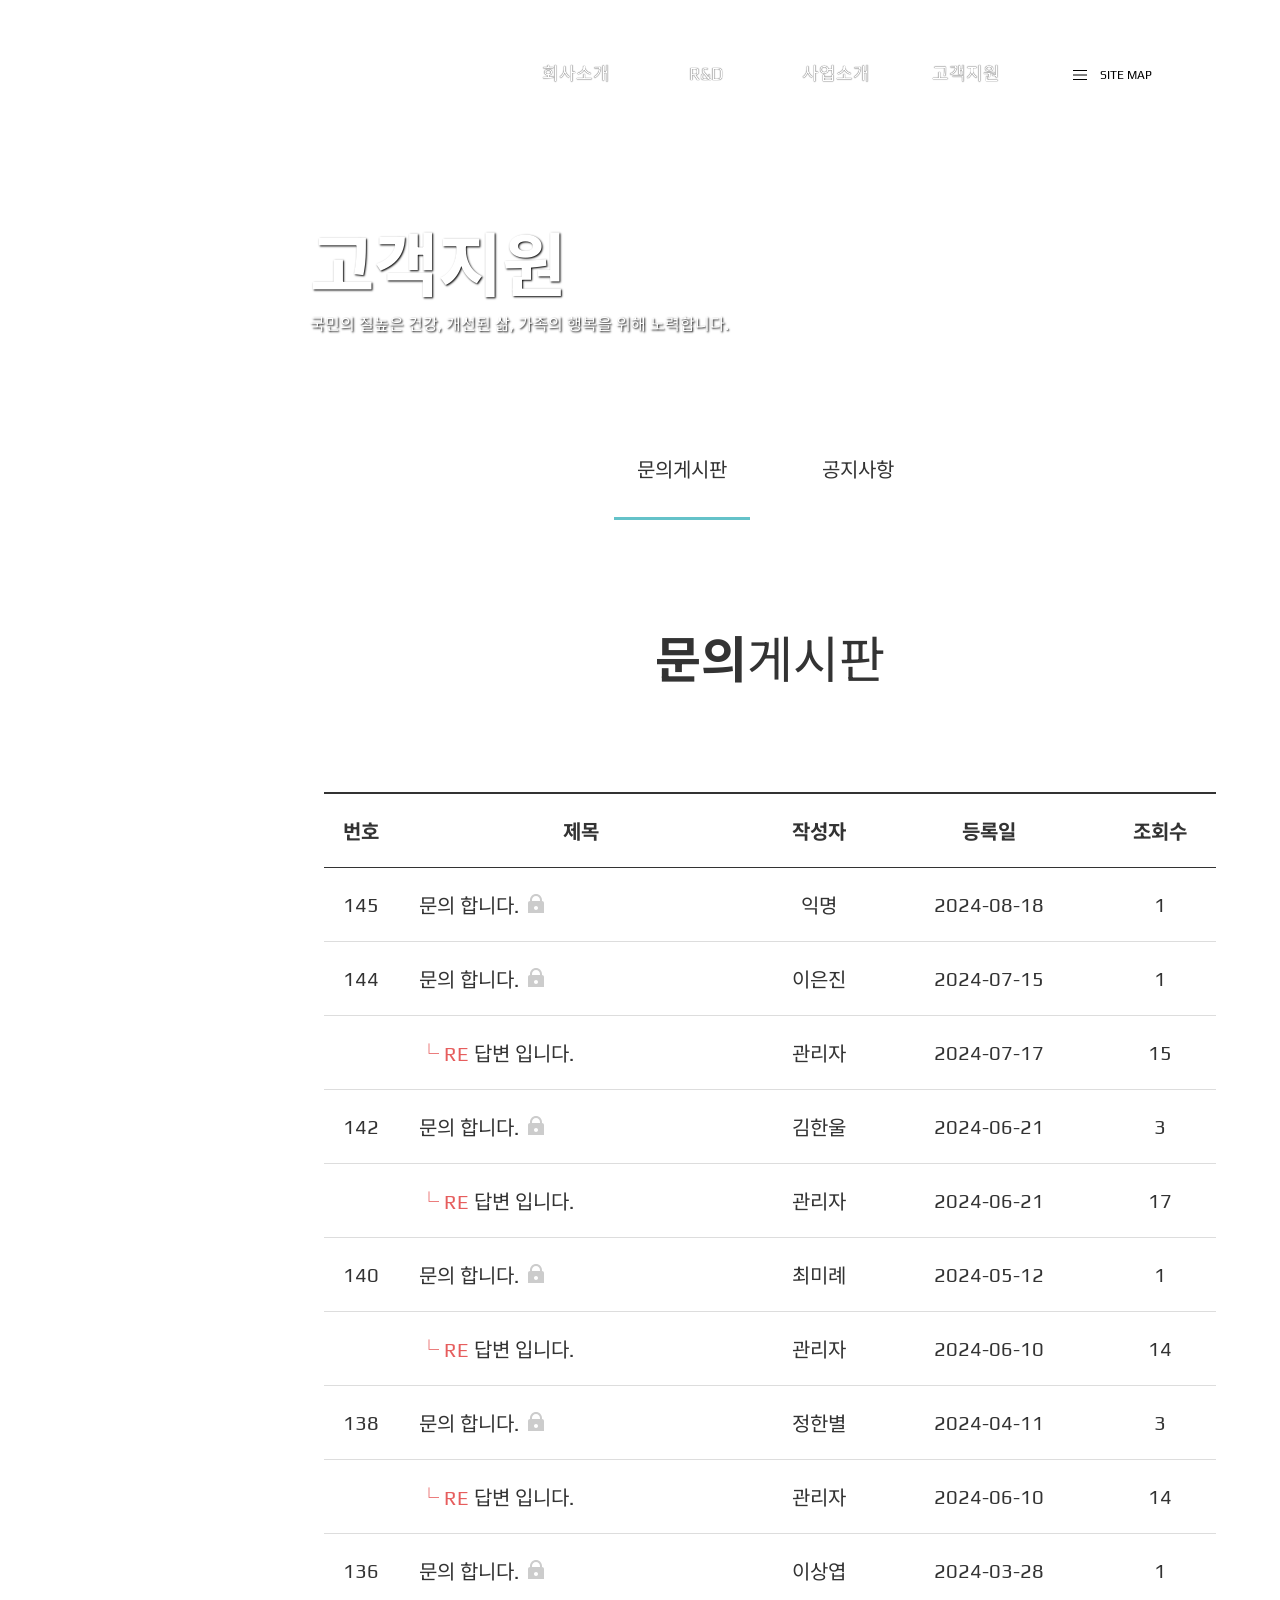
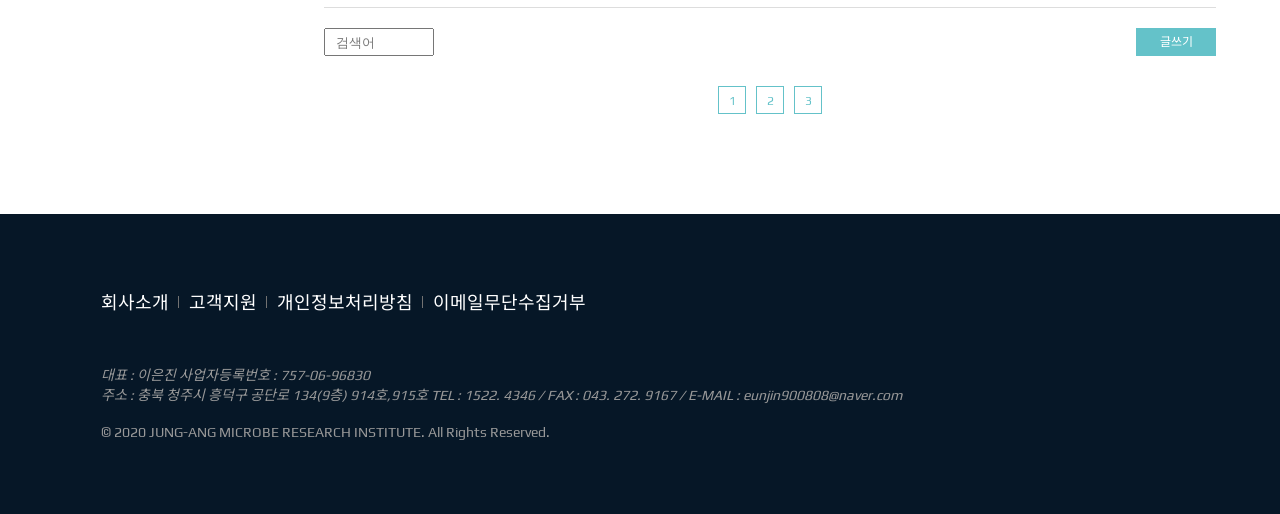
==== sub6.html @ 676cb013 "Add files via upload" ====
<!DOCTYPE html>
<html lang="en">
<head>
    <meta charset="UTF-8">
    <meta name="viewport" content="width=device-width, initial-scale=1.0">
    <title>Document</title>
    <link rel="stylesheet" href="css/reset.css">
    <link rel="stylesheet" href="css/sub6.css">
    <link rel="stylesheet" href="css/sub6_media.css">
    <link rel="stylesheet" href="css/aos.css">
    <script src="js/jquery-3.7.1.js"></script>
    <script src="js/sub.js"></script>
    <script src="js/aos.js"></script>
</head>
<body>
    <header id="header">
        <div class="left">
            <div class="left_back">
                <div class="logo"><a href="index.html"></a></div>
                <div class="title_icon"></div>
                <div class="left_back_icon1"></div>
                <div class="left_back_icon2"></div>
                <div class="left_back_icon3"></div>
                <div class="left_back_icon4"></div>
            </div>
        </div>

        <div class="right">
            <div class="slide_img">
                <div class="slide_img_title" data-aos="fade-right">
                    <h1>고객지원</h1>
                    <p>국민의 질높은 건강, 개선된 삶, 가족의 행복을 위해 노력합니다.</p>
                </div>
                <ul class="slide_move">
                    <li class="slide_move_img1"></li>
                    <li class="slide_move_img2"></li>
                    <li class="slide_move_img3"></li>
                </ul>
            </div>

        </div><!-- right -->

        <div class="h_inner">
            <nav class="nav">
                <div class="logo"><a href="index.html"></a></div>
                <ul class="main_menu">
                    <li><a href="#">회사소개</a>
                        <div class="line-container">
                            <div class="line"></div>
                        </div>
                        <ul class="sub">
                            <li><a href="sub1.html">인사말</a></li>
                            <li><a href="sub2.html">회사소개</a></li>
                            <li><a href="sub2.html">회사연혁</a></li>
                            <li><a href="sub1.html">cl소개</a></li>
                            <li><a href="sub1.html">찾아오시는길</a></li>
                        </ul><!-- sub -->
                    </li>
                    <li><a href="#">R&D</a>
                        <div class="line-container">
                            <div class="line"></div>
                        </div>
                        <ul class="sub">
                            <li><a href="sub4.html">연구소소개</a></li>
                            <li><a href="sub3.html">연구분야</a></li>
                            <li><a href="sub4.html">특허 및 상표등록</a></li>
                        </ul><!-- sub -->
                    </li>
                    <li><a href="#">사업소개</a>
                        <div class="line-container">
                            <div class="line"></div>
                        </div>
                        <ul class="sub">
                            <li><a href="sub5.html">의약품사업</a></li>
                            <li><a href="sub5.html">컨슈머사업</a></li>
                        </ul><!-- sub -->
                    </li>
                    <li><a href="#">고객지원</a>
                        <div class="line-container">
                            <div class="line"></div>
                        </div>
                        <ul class="sub">
                            <li><a href="sub6.html">문의게시판</a></li>
                            <li><a href="sub6.html">공지사항</a></li>
                        </ul><!-- sub -->
                    </li>
                    <li class="site_map">
                        <div>
                            <span></span>
                            <span></span>
                            <span></span>
                        </div>
                        <p>SITE MAP</p>
                    </li><!-- site_map -->
                    
                    <li class="lang">
                        <div><a href="#"></a></div>
                        <ul class="lang_sub">
                            <li><a href="#">KR</a></li>
                            <li><a href="#">EN</a></li>
                            <li><a href="#">CH</a></li>
                        </ul>
                    </li>
                </ul><!-- main_menu -->
            </nav><!-- nav -->
            
            
            
        </div><!-- h_inner -->

        <!-- mobile -->
        
            <a href="#" class="m_cursor">
                <div class="m-btn">
                        <span class="m_line"></span>
                        <span class="m_line"></span>
                        <span class="m_line"></span>
                </div><!-- m-btn -->
            </a>


            <div class="m_right">
                <div class="m_right_menu">
                    <a href="#" class="m_cursor">
                        <div class="m-btn">
                                <span class="m_line"></span>
                                <span class="m_line"></span>
                                <span class="m_line"></span>
                        </div><!-- m-btn -->
                    </a>
                    <h2 class="m_logo"><a href="index.html"></a></h2>
                    
                    <ul class="m_util">
                        <li><a href="#"><svg xmlns="http://www.w3.org/2000/svg" viewBox="0 0 448 512"><!--!Font Awesome Free 6.6.0 by @fontawesome - https://fontawesome.com License - https://fontawesome.com/license/free Copyright 2024 Fonticons, Inc.--><path fill="#666666" d="M224 256A128 128 0 1 0 224 0a128 128 0 1 0 0 256zm-45.7 48C79.8 304 0 383.8 0 482.3C0 498.7 13.3 512 29.7 512l388.6 0c16.4 0 29.7-13.3 29.7-29.7C448 383.8 368.2 304 269.7 304l-91.4 0z"/></svg><span>로그인</span></a></li>
                        <li><a href="#"><svg xmlns="http://www.w3.org/2000/svg" viewBox="0 0 576 512"><!--!Font Awesome Free 6.6.0 by @fontawesome - https://fontawesome.com License - https://fontawesome.com/license/free Copyright 2024 Fonticons, Inc.--><path fill="#666666" d="M575.8 255.5c0 18-15 32.1-32 32.1l-32 0 .7 160.2c0 2.7-.2 5.4-.5 8.1l0 16.2c0 22.1-17.9 40-40 40l-16 0c-1.1 0-2.2 0-3.3-.1c-1.4 .1-2.8 .1-4.2 .1L416 512l-24 0c-22.1 0-40-17.9-40-40l0-24 0-64c0-17.7-14.3-32-32-32l-64 0c-17.7 0-32 14.3-32 32l0 64 0 24c0 22.1-17.9 40-40 40l-24 0-31.9 0c-1.5 0-3-.1-4.5-.2c-1.2 .1-2.4 .2-3.6 .2l-16 0c-22.1 0-40-17.9-40-40l0-112c0-.9 0-1.9 .1-2.8l0-69.7-32 0c-18 0-32-14-32-32.1c0-9 3-17 10-24L266.4 8c7-7 15-8 22-8s15 2 21 7L564.8 231.5c8 7 12 15 11 24z"/></svg><span>회원가입</span></a></li>
                    </ul><!-- m_util -->

                    <ul class="m_sub_util">
                        <li><a href="#">아이디 찾기</a></li>
                        <li><a href="#">비밀번호 찾기</a></li>
                        <li><a href="#">회원가입</a></li>
                    </ul>

                    <ul class="m_util_icon">
                        <li><a href="#"><img src="img/naver.png" alt="naver"></a></li>
                        <li><a href="#"><img src="img/kakao.png" alt="kakao"></a></li>
                    </ul>

                    <ul class="m_util_ipin">
                        <li><img src="img/ipin.gif" alt="ipin"></li>
                    </ul>

                    <ul class="m_search">
                        <input class="search_box">
                        <a href="#"><img src="img/search.png" alt="search"></a>
                    </ul>

                    <ul class="m_menu">
                        <li>
                            <a href="#">회사소개
                                <div class="m-sub_btn">
                                    <span class="m_sub_line"></span>
                                    <span class="m_sub_line"></span>
                                </div><!-- m-sub_btn -->
                            </a>
                            <ul class="m_sub">
                                <li><a href="sub1.html">인사말</a></li>
                                <li><a href="sub2.html">회사소개</a></li>
                                <li><a href="sub1.html">회사연혁</a></li>
                                <li><a href="sub2.html">cl소개</a></li>
                                <li><a href="sub1.html">찾아오시는길</a></li>
                            </ul><!-- m_sub -->
                        </li>

                        <li>
                            <a href="#">R&D
                                <div class="m-sub_btn">
                                    <span class="m_sub_line"></span>
                                    <span class="m_sub_line"></span>
                                </div><!-- m-sub_btn -->
                            </a>
                            <ul class="m_sub">
                                <li><a href="sub4.html">연구소소개</a></li>
                                <li><a href="sub3.html">연구분야</a></li>
                                <li><a href="sub4.html">특허 및 상표등록</a></li>
                            </ul><!-- m_sub -->
                        </li>

                        <li>
                            <a href="#">사업소개
                                <div class="m-sub_btn">
                                    <span class="m_sub_line"></span>
                                    <span class="m_sub_line"></span>
                                </div><!-- m-sub_btn -->
                            </a>
                            <ul class="m_sub">
                                <li><a href="sub5.html">의약품사업</a></li>
                                <li><a href="sub5.html">컨슈머사업</a></li>
                            </ul><!-- m_sub -->
                        </li>

                        <li>
                            <a href="#">고객지원
                                <div class="m-sub_btn">
                                    <span class="m_sub_line"></span>
                                    <span class="m_sub_line"></span>
                                </div><!-- m-sub_btn -->
                            </a>
                            <ul class="m_sub">
                                <li><a href="sub6.html">문의게시판</a></li>
                                <li><a href="sub6.html">공지사항</a></li>
                            </ul><!-- m_sub -->
                        </li>

                    </ul><!-- m_menu -->
                </div><!-- m_right_menu -->

                
                <div class="bg-gray"></div>
            </div><!-- m_right -->
    </header>

    <section class="contents">
        <div class="cont_menu">
            <div></div>
            <div></div>
            <div class="on">
                <a href="sub6.html">문의게시판</a>
                <ul class="cont_menu_line">
                    <li class="cont_line"></li>
                </ul>
            </div>
            <div>
                <a href="sub6.html">공지사항</a>
                <ul class="cont_menu_line">
                    <li class="cont_line"></li>
                </ul>
            </div>
            <div></div>
            <div></div>
        </div><!-- cont_menu -->

        <div class="cont1">
            <h1><b>문의</b>게시판</h1>
            <div class="cont1_row_1">
            <table class="board_table">
                <thead>
                    <tr>
                        <th>번호</th>
                        <th>제목</th>
                        <th>작성자</th>
                        <th>등록일</th>
                        <th>조회수</th>
                    </tr>
                </thead>

                <tbody>
                    <tr>
                        <td>145</td>
                        <td>
                            <a href="#">문의 합니다.</a>
                            <svg xmlns="http://www.w3.org/2000/svg"><path d="M 12 1 C 8.6761905 1 6 3.6761905 6 7 L 6 8 C 4.9 8 4 8.9 4 10 L 4 20 C 4 21.1 4.9 22 6 22 L 18 22 C 19.1 22 20 21.1 20 20 L 20 10 C 20 8.9 19.1 8 18 8 L 18 7 C 18 3.6761905 15.32381 1 12 1 z M 12 3 C 14.27619 3 16 4.7238095 16 7 L 16 8 L 8 8 L 8 7 C 8 4.7238095 9.7238095 3 12 3 z M 12 13 C 13.1 13 14 13.9 14 15 C 14 16.1 13.1 17 12 17 C 10.9 17 10 16.1 10 15 C 10 13.9 10.9 13 12 13 z"></path></svg>
                        </td>
                        <td>익명</td>
                        <td>2024-08-18</td>
                        <td>1</td>
                    </tr>
                    <tr>
                        <td>144</td>
                        <td>
                            <a href="#">문의 합니다.</a>
                            <svg xmlns="http://www.w3.org/2000/svg"><path d="M 12 1 C 8.6761905 1 6 3.6761905 6 7 L 6 8 C 4.9 8 4 8.9 4 10 L 4 20 C 4 21.1 4.9 22 6 22 L 18 22 C 19.1 22 20 21.1 20 20 L 20 10 C 20 8.9 19.1 8 18 8 L 18 7 C 18 3.6761905 15.32381 1 12 1 z M 12 3 C 14.27619 3 16 4.7238095 16 7 L 16 8 L 8 8 L 8 7 C 8 4.7238095 9.7238095 3 12 3 z M 12 13 C 13.1 13 14 13.9 14 15 C 14 16.1 13.1 17 12 17 C 10.9 17 10 16.1 10 15 C 10 13.9 10.9 13 12 13 z"></path></svg>
                        </td>
                        <td>이은진</td>
                        <td>2024-07-15</td>
                        <td>1</td>
                    </tr>
                    <tr>
                        <td></td>
                        <td><span>└ RE </span><a href="#">답변 입니다.</a></td>
                        <td>관리자</td>
                        <td>2024-07-17</td>
                        <td>15</td>
                    </tr>
                    <tr>
                        <td>142</td>
                        <td>
                            <a href="#">문의 합니다.</a>
                            <svg xmlns="http://www.w3.org/2000/svg"><path d="M 12 1 C 8.6761905 1 6 3.6761905 6 7 L 6 8 C 4.9 8 4 8.9 4 10 L 4 20 C 4 21.1 4.9 22 6 22 L 18 22 C 19.1 22 20 21.1 20 20 L 20 10 C 20 8.9 19.1 8 18 8 L 18 7 C 18 3.6761905 15.32381 1 12 1 z M 12 3 C 14.27619 3 16 4.7238095 16 7 L 16 8 L 8 8 L 8 7 C 8 4.7238095 9.7238095 3 12 3 z M 12 13 C 13.1 13 14 13.9 14 15 C 14 16.1 13.1 17 12 17 C 10.9 17 10 16.1 10 15 C 10 13.9 10.9 13 12 13 z"></path></svg>
                        </td>
                        <td>김한울</td>
                        <td>2024-06-21</td>
                        <td>3</td>
                    </tr>
                    <tr>
                        <td></td>
                        <td><span>└ RE </span><a href="#">답변 입니다.</a></td>
                        <td>관리자</td>
                        <td>2024-06-21</td>
                        <td>17</td>
                    </tr>
                    <tr>
                        <td>140</td>
                        <td>
                            <a href="#">문의 합니다.</a>
                            <svg xmlns="http://www.w3.org/2000/svg"><path d="M 12 1 C 8.6761905 1 6 3.6761905 6 7 L 6 8 C 4.9 8 4 8.9 4 10 L 4 20 C 4 21.1 4.9 22 6 22 L 18 22 C 19.1 22 20 21.1 20 20 L 20 10 C 20 8.9 19.1 8 18 8 L 18 7 C 18 3.6761905 15.32381 1 12 1 z M 12 3 C 14.27619 3 16 4.7238095 16 7 L 16 8 L 8 8 L 8 7 C 8 4.7238095 9.7238095 3 12 3 z M 12 13 C 13.1 13 14 13.9 14 15 C 14 16.1 13.1 17 12 17 C 10.9 17 10 16.1 10 15 C 10 13.9 10.9 13 12 13 z"></path></svg>
                        </td>
                        <td>최미례</td>
                        <td>2024-05-12</td>
                        <td>1</td>
                    </tr>
                    <tr>
                        <td></td>
                        <td><span>└ RE </span><a href="#">답변 입니다.</a></td>
                        <td>관리자</td>
                        <td>2024-06-10</td>
                        <td>14</td>
                    </tr>
                    <tr>
                        <td>138</td>
                        <td>
                            <a href="#">문의 합니다.</a>
                            <svg xmlns="http://www.w3.org/2000/svg"><path d="M 12 1 C 8.6761905 1 6 3.6761905 6 7 L 6 8 C 4.9 8 4 8.9 4 10 L 4 20 C 4 21.1 4.9 22 6 22 L 18 22 C 19.1 22 20 21.1 20 20 L 20 10 C 20 8.9 19.1 8 18 8 L 18 7 C 18 3.6761905 15.32381 1 12 1 z M 12 3 C 14.27619 3 16 4.7238095 16 7 L 16 8 L 8 8 L 8 7 C 8 4.7238095 9.7238095 3 12 3 z M 12 13 C 13.1 13 14 13.9 14 15 C 14 16.1 13.1 17 12 17 C 10.9 17 10 16.1 10 15 C 10 13.9 10.9 13 12 13 z"></path></svg>
                        </td>
                        <td>정한별</td>
                        <td>2024-04-11</td>
                        <td>3</td>
                    </tr>
                    <tr>
                        <td></td>
                        <td><span>└ RE </span><a href="#">답변 입니다.</a></td>
                        <td>관리자</td>
                        <td>2024-06-10</td>
                        <td>14</td>
                    </tr>
                    <tr>
                        <td>136</td>
                        <td>
                            <a href="#">문의 합니다.</a>
                            <svg xmlns="http://www.w3.org/2000/svg"><path d="M 12 1 C 8.6761905 1 6 3.6761905 6 7 L 6 8 C 4.9 8 4 8.9 4 10 L 4 20 C 4 21.1 4.9 22 6 22 L 18 22 C 19.1 22 20 21.1 20 20 L 20 10 C 20 8.9 19.1 8 18 8 L 18 7 C 18 3.6761905 15.32381 1 12 1 z M 12 3 C 14.27619 3 16 4.7238095 16 7 L 16 8 L 8 8 L 8 7 C 8 4.7238095 9.7238095 3 12 3 z M 12 13 C 13.1 13 14 13.9 14 15 C 14 16.1 13.1 17 12 17 C 10.9 17 10 16.1 10 15 C 10 13.9 10.9 13 12 13 z"></path></svg>
                        </td>
                        <td>이상엽</td>
                        <td>2024-03-28</td>
                        <td>1</td>
                    </tr>
                </tbody>
            </table><!-- board_table -->

            </div><!-- cont1_row_1 -->

            <div class="cont1_row_2">
                <div class="search_box">
                    <form action="#">
                        <input type="search" name="" id="search_window" placeholder="검색어">
                        <div class="search_select_box">
                            <span>검색 대상</span>
                            <ul class="search_select_list">
                                <li>제목</li>
                                <li>내용</li>
                                <li>제목+내용</li>
                                <li>댓글</li>
                                <li>이름</li>
                                <li>닉네임</li>
                                <li>아이디</li>
                                <li>태그</li>
                            </ul><!-- search_select_list -->
                        </div><!-- search_select_box -->
                    </form>
                </div><!-- search_box -->

                <div class="write_box">
                    <a href="#none">글쓰기</a>
                </div><!-- write_box -->
            </div><!-- cont1_row_2 -->

            <div class="cont1_row_3">
                <span class="list_prev_btn">이전버튼</span>
                <a href="#">1</a>
                <a href="#">2</a>
                <a href="#">3</a>
                <span class="list_next_btn">다음버튼</span>
            </div><!-- cont1_row_3 -->

        </div><!-- cont1 -->
    </section><!-- contents -->

    <footer class="footer">
        <div class="foot_inner">
            <div class="f_left">
                <ul class="f_gnb">
                    <li><a href="sub2.html">회사소개</a></li>
                    <li><a href="sub6.html">고객지원</a></li>
                    <li><a href="#">개인정보처리방침</a></li>
                    <li><a href="#">이메일무단수집거부</a></li>
                </ul><!-- f_gnb -->

                <div class="address">
                    <address>
                        대표 : 이은진 사업자등록번호 : 757-06-96830 <br>
                        주소 : 충북 청주시 흥덕구 공단로 134(9층) 914호,915호 TEL : 1522. 4346 / FAX : 043. 272. 9167 / E-MAIL : eunjin900808@naver.com
                    </address>
                    <p>
                        © 2020 JUNG-ANG MICROBE RESEARCH INSTITUTE. All Rights Reserved.
                    </p>
                </div><!-- address -->
            </div><!-- f_left -->
            <div class="f-right">
                <ul class="sns">
                    <li><a href="#"></a></li>
                    <li><a href="#"></a></li>
                    <li><a href="#"></a></li>
                </ul><!-- sns -->
                <div class="f_logo">
                    <a href="index.html"></a>
                </div><!-- f_logo -->
            </div><!-- f-right -->

        </div><!-- foot_inner -->
    </footer><!-- footer -->
</body>
</html>
---- css/sub6.css ----
@charset "utf-8";

@import url('https://fonts.googleapis.com/css2?family=Noto+Sans+KR:wght@100..900&family=Play:wght@400;700&display=swap');

svg{width: 20px; height: 20px; filter: invert(80%);}
table{border-collapse: collapse;}
body{
    font-family:  "Play","Noto Sans KR", sans-serif;
    overflow-x: hidden;
    font-size: 10px;
    color: #333;
}

header{
    display: flex;
    justify-content: space-between;
    max-width: 1920px;
    margin: 0 auto;
    position: relative;
}

#header .left{
    height: 420px;
    width: 260px;
    /* border: 1px solid red; */
    position: relative;
    left: 0;
    top: 0;
}

.left .logo{}

.left .left_back{
    text-align: center;
    /* border: 1px solid blue; */
    height: 100vh;
    position: fixed;
    width: 260px;
    /* z-index: -1; */
    background-color: white;
}

.left .left_back .logo a{
    display: block;
    height: 150px;
    background: url(../img/icon_card_1_14.gif)no-repeat center center;
    background-size: contain;
}

.left .left_back .title_icon{
    background: url(../img/pos.gif)no-repeat center center;
    background-size: contain;
    position: absolute;
    width: 28%;
    height: 195%;
    left: -4px;
    bottom: 0;
    opacity: 0.15;
    z-index: 50;
}

.left .left_back .left_back_icon1{
    background: url(../img/po1.png.gif)no-repeat center center;
    background-size: cover;
    width: 180px;
    height: 180px;
    position: absolute;
    top: -30px;
    left: 120px;
    transform: rotate(90deg);
    opacity: 40%;
    z-index: -1;
    animation: icon_move1 7s infinite ease-in-out alternate;
}

.left .left_back .left_back_icon2{
    background: url(../img/po1.png.gif)no-repeat center center;
    background-size: cover;
    height: 180px;
    width: 180px;
    position: absolute;
    top: 270px;
    left: -30px;
    transform: rotate(-90deg);
    opacity: 40%;
    z-index: 50;
    animation: icon_move2 7s infinite ease-in-out alternate;
}

.left .left_back .left_back_icon3{
    background: url(../img/po1.png.gif)no-repeat center center;
    background-size: cover;
    height: 180px;
    width: 180px;
    position: absolute;
    top: 480px;
    right: -50px;
    transform: rotate(-20deg);
    opacity: 40%;
    z-index: 50;
    animation: icon_move2 7s infinite ease-in-out alternate;
}

.left .left_back .left_back_icon4{
    background: url(../img/po1.png.gif)no-repeat center center;
    background-size: cover;
    height: 180px;
    width: 180px;
    position: absolute;
    top: 780px;
    left: 20px;
    transform: rotate(60deg);
    opacity: 40%;
    z-index: 50;
    animation: icon_move1 7s infinite ease-in-out alternate;
}

@keyframes icon_move1{
    0%,100%{transform: translateY(0%) rotate(0deg);}
    50%{transform: translateX(5%) translateY(5%) rotate(15deg);}
}

@keyframes icon_move2{
    0%,100%{transform: translateY(0%) rotate(0deg);}
    50%{transform: translateX(-5%) translateY(-5%) rotate(-15deg);}
}

#header .right{
    width: calc(100% - 260px);
    height: 420px;
    position: relative;
    z-index: 100;
    overflow: hidden;
}

.slide_img{
    width: 100%;
    height: 420px;
    z-index: 100;
}

@keyframes move {
    0%{transform: scale(1);}
    100%{transform: scale(1.2);}
}

.slide_img_title{
    position: absolute;
    top: 50%;
    transform: translateY(-50%);
    left: 50px;
    color: white;
    text-shadow: 1px 1px 2px black;
    white-space: nowrap;
    z-index: 500;
    text-align: left;
}

.slide_img_title > h1{
    font-size: clamp(70px, 5vw, 95px);
}

.slide_img_title > p{
    font-size: clamp(10px, 2vw, 16px);
}

.slide_move{}

.slide_move li{
    width: 100%;
    height: 420px;
    position: absolute;
    /* border: 1px solid green; */
}

.slide_move .slide_move_img1{
    background: url(../img/main22.jpg) no-repeat top center;
    background-size: cover;
    animation: move 7s infinite;
}
.slide_move .slide_move_img2{
    background: url(../img/main1.jpg) no-repeat top center;
    background-size: cover;
    animation: move 7s infinite;
}
.slide_move .slide_move_img3{
    background: url(../img/mian33.jpg) no-repeat top center;
    background-size: cover;
    animation: move 7s infinite;
}


.h_inner{
    position: absolute;
    top: 0;
    right: 0;
    height: 150px;
    max-width: 1620px;
    z-index: 500;
    padding-right: 50px;
}

nav{
    display: flex;
    justify-content: end;
}

.nav .logo{
    display: none;
    width: 260px;
    height: 150px;
}

.nav .logo a{
    background: url(../img/iconlogo.png)no-repeat center center;
    display: block;
    background-size: contain;
    width: 100%;
    height: 100%;
}

.main_menu{
    height: 150px;
    display: flex;
    justify-content: right;
    align-items: center;
    /* border: 1px solid red; */
}

.main_menu > li{position: relative;}

.main_menu > li > a{
    display: block;
    color: white;
    font-size: 1.8em;
    /* border: 1px solid red; */
    margin: 30px;
    width: 70px;
    height: 40px;
    line-height: 40px;
    border-bottom: 3px solid rgb(151, 199, 151, 0);
    text-align: center;
    /* position: relative; */
    text-shadow: 0px 0px 1px black;
}

.line-container {
    position: relative;
    left: 30px;
    top: -32px;
    width: 70px;
    height: 3px;
    overflow: hidden;
}

.line {
    position: absolute;
    height: 70px;
    width: 0;
    background-color: rgb(100, 194, 201);
    left: 50%;
    transform: translateX(-50%);
    animation: expandSides 0.5s forwards;
    display: none;
}

@keyframes expandSides {
    0% {
        width: 0;
    }
    100% {
        width: 100%;
    }
}
/* .top{
    height: 420px;
    background: url(../img/main_visual_01.jpg) no-repeat top right;
} */

.sub{
    position: absolute;
    top: 80px;
    left: 50%;
    transform: translateX(-50%);
    width: 160px;
    /* height: auto; */
    font-size: 16px;
    color: white;
    /* border: 1px solid red; */
    display: none;
    padding: 20px;
    background-color:  rgb(100, 194, 201);

}

.sub li{
    margin-bottom: 10px;
    /* border: 1px solid tan; */
}

.sub li:last-child{margin-bottom: 0 !important}
.sub li > a{
    display: block;
    color:  rgb(181, 244, 248);
    /* opacity: 0; */
    /* border: 1px solid rgb(68, 0, 255); */
    /* height: auto; */
    text-align: center;

}

.sub li:hover a{
    color: white;
}

.site_map{
    margin: 0 0px 0 20px;
    min-width: 125px;
    height: 34px;
    line-height: 34px;
    background-color: white;
    border-radius: 20px;
    display: flex;
    justify-content: center;
    align-items: center;
    cursor: pointer;
    white-space: nowrap;

}

.site_map div{
    width: 30px;
    height: 34px;
    /* border: 1px solid black; */
    position: relative;
    top: 50%;
    transform: translateY(-50%);
    margin-right: 5px;
    margin-left: -10px;
}
.site_map div span:nth-child(1){
    display: block;
    width: 14px;
    height: 1px;
    background-color: black;
    position: absolute;
    top: 12px;
    left: 50%;
    transform: translateX(-50%);
}
.site_map div span:nth-child(2){
    display: block;
    width: 14px;
    height: 1px;
    background-color: black;
    position: absolute;
    top: 50%;
    left: 50%;
    transform: translate(-50%,-50%);
}
.site_map div span:nth-child(3){
    display: block;
    width: 14px;
    height: 1px;
    background-color: black;
    position: absolute;
    bottom: 12px;
    left: 50%;
    transform: translateX(-50%);
}


.site_map p{
    font-size: 12px;
    color: black;
    /* text-align: center; */
    /* border: 1px solid gold; */
}



.lang{
    min-width: 34px;
    height: 34px;
    border-radius: 50px;
    background-color: rgb(255, 255, 255);
    margin-left: 20px;
    font-size: 12px;
    font-weight: bold;
}
.lang div a{
    width: 50%;
    height: 50%;
    background:url("../img/icon_lang.gif") no-repeat center center;
    background-size: cover;
    position: absolute;
    top: 50%;
    left: 50%;
    transform: translate(-50%, -50%);
    /* border: 1px solid rebeccapurple; */
    z-index: 100;
}

.lang ul{
    width: 34px;
    height: 90px;
    background-color: rgb(255, 255, 255);
    border-radius: 0 0 30px 30px;
    position: absolute;
    top: 50%;
    display: none;
}

.lang ul li{
    text-align: center;
    margin: 5px;
}

.lang ul li:nth-child(1){
    margin-top: 20px;
}




/* 모바일 삼선버튼 */

.m_cursor{
    display: none;
    position: absolute;
    top: 65px;
    right: 50px;
    z-index: 1000;
    width: 26px;
}
.m-btn{
    width: 26px;
    height: 20px;
    display: flex;
    justify-content: space-between;
    align-items: center;
    flex-direction: column;
    /* border: 1px solid red; */
    transition: all 0.2s;
}

.m-btn span.m_line{
    display: block;
    width: 26px;
    height: 2px;
    /* margin: 5px auto; */
    background-color: rgb(255, 255, 255);
    transition: all 0.3s;
}

.m_cursor.act{
    top: 30px;
    right: 20px;
}

.m-btn.act{
    animation: smallbig 0.6s forwards;
    width: 28px;
    height: 28px;
}

.m-btn.act span:nth-child(1){
    transform: translateY(13px) rotate(45deg);
    transition-delay: 0.2s;
    width: 26px;
    background-color:  #333;
}

.m-btn.act span:nth-child(2){
    opacity: 0;
    transition-delay: 0.2s;
}

.m-btn.act span:nth-child(3){
    width: 26px;
    transform: translateY(-13px) rotate(-45deg);
    transition-delay: 0.2s;
    background-color:  #333;

}

@keyframes smallbig{
    0%,100%{
        transform: scale(1);
    }
    50%{
        transform: scale(0);
    }
}

.m_right{
    position: fixed;
    top: 0;
    right: 0;
    bottom: 0;
    right: 0;
    display: none;
    z-index: 1000;

}

.m_right .m_right_menu{
    position: absolute;
    top: 0;
    right: -390px;
    background-color: #ffffff;
    width: 390px;
    height: 100vh;
    transition: all 0.5s;
    overflow-y: scroll;
    display: none;
}

.m_right .m_right_menu.on {
    right: 0;
    transition: all 0.5s;
}


.m_logo{
    height: 105px;
}

.m_logo a{
    display: block;
    background: url(../img/iconlogo.gif)no-repeat center center;
    background-size: contain;
    /* border: 1px solid red; */
    width: 200px;
    height: 100px;
    margin-left: 20px;
}


.m_util {
    display: flex;
    text-align: center;
    align-items: center;
    width: 100%;
    height: 68px;
    border-top: 1px solid #ddd;
    border-bottom: 1px solid #ddd;
}


.m_util > li{
    width: 50%;
    display: flex;
    /* border: 1px solid red; */
    height: 65px;
    align-items: center;
    justify-content: center;
    border-right: 1px solid #ddd;
    font-size: 1.4em;
    color: #666;
}

.m_util > li:last-child{border-right: none;}

.m_util > li> a{
    display: block;}

.m_util > li> a span{
    display: block;
}

.m_util > li> a:hover{
    color: #555
}

.m_sub_util{
    padding: 20px 0;
    display: flex;
    justify-content: center;
}

.m_sub_util li{}

.m_sub_util li a{
    display: block;
    font-size: 12px;
    color: #666;
    font-weight: 600;
    margin: 0 15px;
    
}

.m_util_icon{
    display: flex;
    justify-content: space-between;
    margin: 0 auto;
    max-width: 310px;
    height: 33px;
    /* border: 1px solid red; */
}

.m_util_icon li{
    width: calc(100% / 2 - 5px);
}

.m_util_icon li a{
    display: block;
}

.m_util_icon li a img{
    display: block;
    height: 33px;
    width: 100%;
}

.m_util_ipin{
    text-align: center;
    margin-top: 10px;
}

.m_search{
    position: relative;
    max-width: 310px;
    margin: 15px auto;
}

.m_search .search_box{
    border: 3px solid #4399df;
    width: 100%;
    height: 50px;
    border-radius: 10px;
    padding-left: 20px;
    
}

.m_search a{
    position: absolute;
    top: 50%;
    transform: translateY(-50%);
    right: 10px;
    width: 25px;
    height: 25px;
    /* border: 1px solid rgb(0, 255, 98); */
}

.m_search a img{
    width: 100%;
}


.m_menu{
    margin-top: 10px;
    max-width: 310px;
    margin: 0 auto;
}

.m_menu > li{}

.m_menu > li > a{
    display: block;
    height: 60px;
    line-height: 60px;
    border-bottom: 1px solid #d1d1d1;
    /* border: 1px solid red; */
    font-size: 20px;
}
.m_menu > li .m_sub{
    margin-top: 10px;
    display: none;
}

.m_menu > li .m_sub li{}
.m_menu > li .m_sub li a{
    padding: 10px 0;
    display: block;
    color: #333;
    font-size: 16px;
}

.m_menu > li .m_sub li a:hover{
    color: #4399df;
}

.m_menu > li > a{
    display: flex;
    justify-content: space-between;
    /* border: 1px solid wheat; */
}

.m-sub_btn{
    /* border: 1px solid red; */
    width: 60px;
    height: 60px;
    display: flex;
    flex-direction: column;
    justify-content: center;
    align-items: center;
    transition: all 0.2s;
}

.m-sub_btn span.m_sub_line{
    display: block;
    width: 10px;
    height: 2px;
    transition: all 0.3s;
    border: 1px solid  #d1d1d1;
}

.m-sub_btn span:nth-child(1){
    transition-delay: 0.2s;
}

.m-sub_btn span:nth-child(2){
    transform: translateY(-2px) rotate(90deg);
    transition-delay: 0.2s;
}

.m-sub_btn.on span:nth-child(1){
    transition-delay: 0.2s;
}

.m-sub_btn.on span:nth-child(2){
    transform: translateY(-2px) rotate(0deg);
    transition-delay: 0.2s;
}

.contents{
    width: 100%;
    max-width: 1920px;
    margin: 0 auto;
}

.cont_menu{
    width: calc(100% - 260px -50px);
    height: 100px;
    display: flex;
    justify-content: space-between;
    margin: 0 auto;
    padding-left: 260px;
    line-height: 100px;
    font-size: clamp(12px, 2vw, 20px);
}

.cont_menu div{
    width: calc(80% / 6);
    text-align: center;
    border-bottom: 3px solid rgb(100, 194, 201, 0);
    transition: all 0.5s;
}

.cont_menu div a{
    display: block;
}

.cont_menu div.on{
    border-bottom: 3px solid rgb(100, 194, 201);
}

.cont_menu_line {
    position: relative;
    left: 0;
    bottom: 3px;
    width: 100%;
    margin: 0 auto;
    height: 3px;
    overflow: hidden;
}

.cont_line {
    background-color: rgb(100, 194, 201);
    position: absolute;
    height: 3px;
    width: 100%;
    left: 50%;
    transform: translateX(-50%);
    animation: expandSides 0.5s forwards;
    display: none;
}

@keyframes cont_line {
    0% {
        width: 0;
    }
    100% {
        width: 100%;
    }
}

.cont1{
    width:  90%;
    margin: 0 auto;
    max-width: 1300px;
    margin-bottom: 100px;
    padding-left: 260px;
    /* border: 1px solid red; */
}


.cont1 h1{
    margin-top: 100px;
    text-align: center;
    font-size: clamp(30px, 4vw, 50px);
    font-weight: normal;
}

.cont1_row_1{}

.board_table{
    width: 100%;
    margin-top: 100px;
}

.board_table caption{
    /* visibility: hidden; */
}

.board_table thead{
    font-size: clamp(10px, 2vw, 20px);
    text-align: center;
    border-top: 2px solid #333;
    border-bottom: 1px solid #333;
}

.board_table tbody{
    font-size: clamp(10px, 2vw, 20px);
    text-align: center;
    text-transform: uppercase;
    color: #333;
}

.board_table tbody tr{
    border-bottom: 1px solid #ddd;
}

.board_table tbody tr:hover{
    background-color: #ddd;
}

.board_table th, .board_table td{
    padding: 22px 0;
}

.board_table td span{
    color: #e65d5d;
}

.board_table td:nth-child(2){
    text-align: left;
    text-indent: 20px;
}

.cont1_row_2{
    display: flex;
    justify-content: space-between;
    margin-top: 20px;
}

.search_box{}

#search_window{
    width: 110px;
    height: 28px;
    text-indent: 10px;
    display: inline-block;
}

.search_select_box{
    display: none;
    /* display: inline-block; */
    position: relative;
}

.search_select_box span{
    display: inline-block;
    width: 80px;
    height: 28px;
    line-height: 28px;
    text-align: center;
    background-color: #e65d5d;
    color: white;
    font-size: 12px;
    cursor: pointer;
}

.search_select_list{
    position: absolute;
    top: 105%;
    left: 0;
    width: 100%;
    display: none;
}

.search_select_list li{
    background-color: #e65d5d;
    font-size: 12px;
    color: white;
    padding: 6px 0;
    text-indent: 10px;
    cursor: pointer;
}

.write_box{}

.write_box a{
    display: block;
    width: 80px;
    height: 28px;
    line-height: 28px;
    text-align: center;
    background-color:  rgb(100, 194, 201);
    color: white;
    font-size: 12px;
    cursor: pointer;
}

.cont1_row_3{
    display: flex;
    justify-content: center;
    margin: 30px 0;
}

.cont1_row_3 span{
    width: 20px;
    height: 20px;
    text-indent: -9999px;
    /* background-color: rgb(100, 194, 201); */
    background-repeat: no-repeat;
    background-position: center center;
    cursor: pointer;
}

.cont1_row_3 span.list_prev_btn{
    background-image: url(../img/free-icon-left.png);
    filter: invert(30%);
    margin-right: 50px;
}

.cont1_row_3 span.list_next_btn{
    background-image: url(../img/free-icon-right.png);
    filter: invert(30%);
    margin-left: 50px;
}

.cont1_row_3 a{
    width: 28px;
    height: 28px;
    border: 1px solid rgb(100, 194, 201);
    text-align: center;
    line-height: 28px;
    color: rgb(100, 194, 201);
    margin: 0 5px;
    transition: all 0.3s;
    font-size: 12px;
}

.cont1_row_3 a:hover{
    background-color: rgb(100, 194, 201);
    color: white;
}

.footer{
    background-color: #061727;
    height: 300px;
    width: 100%;
    max-width: 1920px;
    margin: 0 auto;
    color: white;
    position: relative;
}

.foot_inner{
    width: 90%;
    height: 100%;
    max-width: 1620px;
    margin: 0 auto;
    display: flex;
    align-items: center;
    justify-content: center;
}

.f_left{
    /* border: 1px solid white; */
    margin-right: 10vw;
}

.f_gnb{
    display: flex;
    font-size: clamp(10px, 2vw, 18px);
    white-space: nowrap;
}

.f_gnb li{
    margin-right: 20px;
    position: relative;

}

.f_gnb li a::after{
    content: "";
    position: absolute;
    width: 1px;
    height: 12px;
    background-color: rgb(114, 114, 114);
    right: -10px;
    top: 8px;
}

.f_gnb li:last-child a::after{display: none;}


.address{
    margin-top: 50px;
    color: #999;
    font-size: clamp(6px, 1.5vw, 14px);
}

.address p{
    margin-top: 20px;
}

.sns{
    display: flex;
    justify-content: center;
    filter: invert(100%);
}

.sns li{
    margin: 10px;
    width: 18px;
    height: 18px;
}

.sns li a{
    display: block;
    width: 18px;
    height: 18px;
}

.sns li:nth-child(1){background: url(../img/sns1.png)no-repeat center center; background-size: cover;}
.sns li:nth-child(2){background: url(../img/sns2.png)no-repeat center center; background-size: cover;}
.sns li:nth-child(3){background: url(../img/sns3.png)no-repeat center center; background-size: cover;}


.f_logo a{
    display: block;
    background: url(../img/iconlogo.png)no-repeat center center;
    background-size: cover;
    width: 150px;
    height: 150px;
    /* border: 1px solid red; */
}
---- css/sub6_media.css ----
@charset "utf-8";

@media screen and (max-width: 1024px){
    #header .left{
        display: none;
    }

    #header .right{
        width: 100%;
        height: 150px;
    }

    .h_inner{
        width: 100%;
    }

    .nav{justify-content: space-between;}

    .nav .main_menu{
        display: none;
    }

    .main_menu{
        justify-content: center;
    }

    .nav .logo{
        display: block;
        
    }
    .nav .logo img{
        height: 150px;
        /* border: 1px solid rebeccapurple; */

    }

    .m_cursor{
        display: block;
    }

    .m_right .m_right_menu{
        display: block;
    }

    .slide_img_title{
        display: none;
    }

    .cont_menu{
        white-space: nowrap;
        width: 95%;
        max-width: 1300px;
        padding: 0;
    }

    .cont1{
        padding-left: 0;
    }

    .footer{
        height: 340px;
        padding-bottom: 30px;
    }

    .foot_inner{
        flex-direction: column-reverse;
        align-items: start;
    }

    .f_left{
        margin-right: 0;
    }

    .f-right{
        display: flex;
        flex-flow: row-reverse;
        align-items: end;
    }
    
    .sns{
        margin: 0 0 20px 30px;
    }
}

@media screen and (max-width: 820px){
    .cont_menu{
        height: 50px;
        line-height: 50px;
    }

    .cont1{
        margin-bottom: 50px;
    }

    .cont1 h1{
        margin-top: 50px;
    }

    .board_table{
        margin-top: 50px;
    }

}

@media screen and (max-width: 430px){
    .cont_menu{
        font-size: clamp(10px, 2vw, 20px);
    }

}
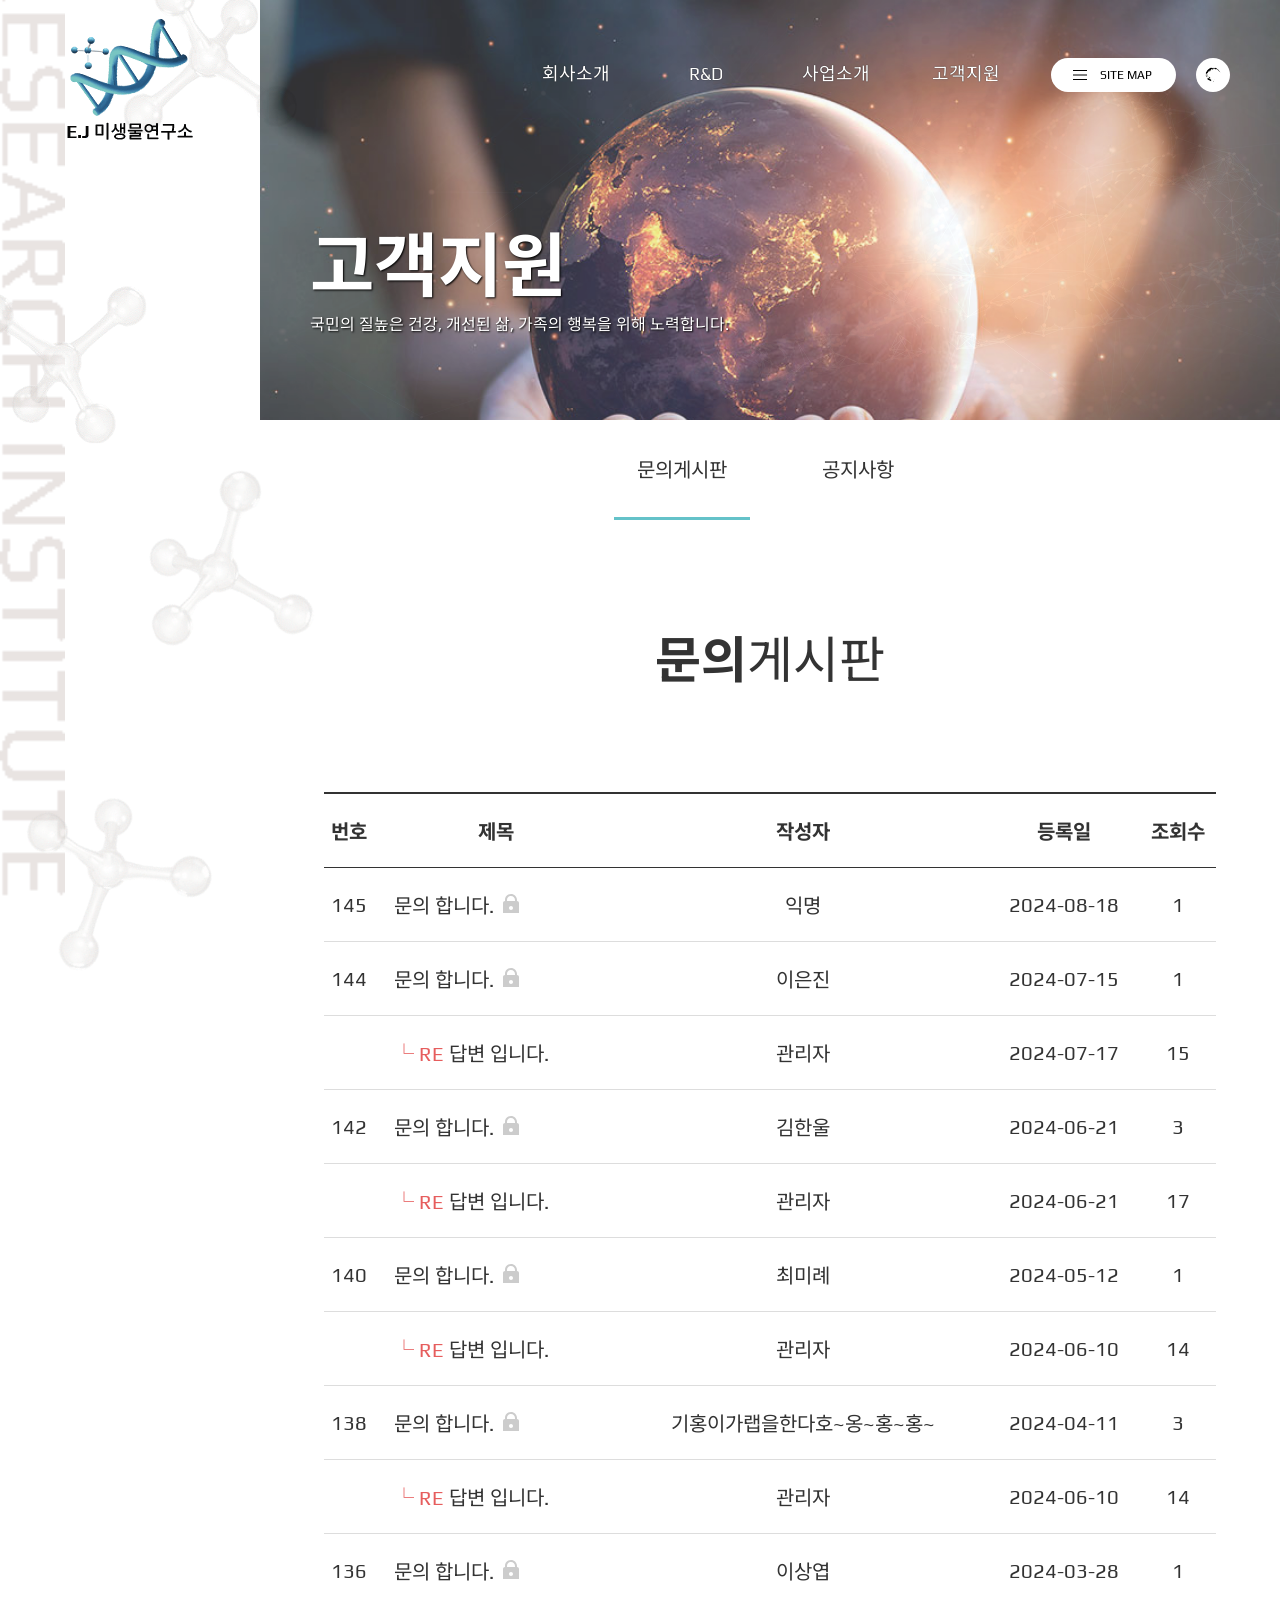
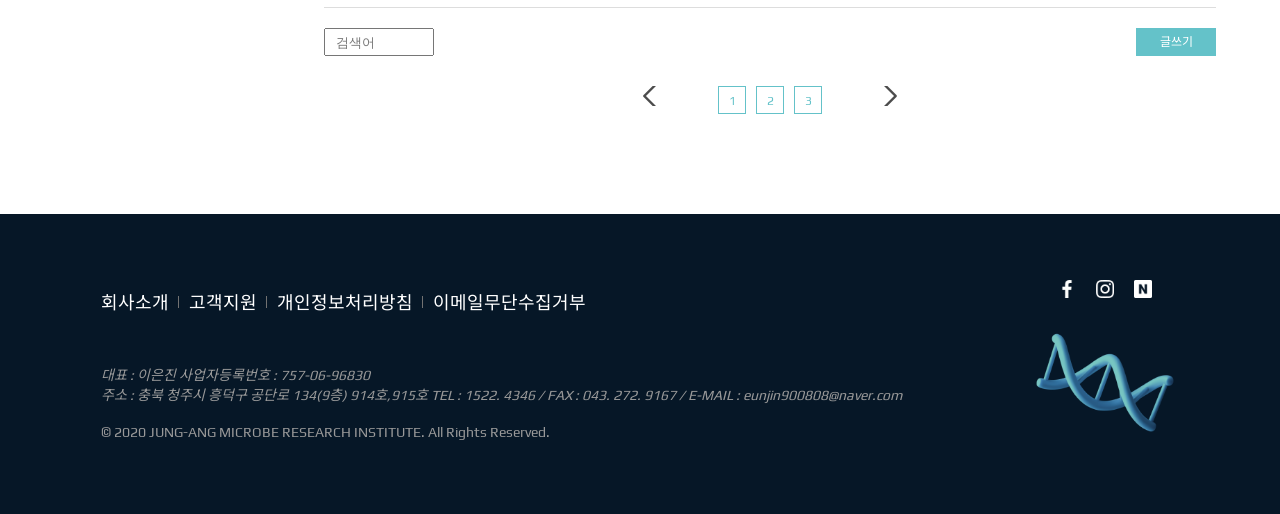
==== commit eea94f31: "Update sub6.html" ====
--- a/sub6.html
+++ b/sub6.html
@@ -322,7 +322,7 @@
                             <a href="#">문의 합니다.</a>
                             <svg xmlns="http://www.w3.org/2000/svg"><path d="M 12 1 C 8.6761905 1 6 3.6761905 6 7 L 6 8 C 4.9 8 4 8.9 4 10 L 4 20 C 4 21.1 4.9 22 6 22 L 18 22 C 19.1 22 20 21.1 20 20 L 20 10 C 20 8.9 19.1 8 18 8 L 18 7 C 18 3.6761905 15.32381 1 12 1 z M 12 3 C 14.27619 3 16 4.7238095 16 7 L 16 8 L 8 8 L 8 7 C 8 4.7238095 9.7238095 3 12 3 z M 12 13 C 13.1 13 14 13.9 14 15 C 14 16.1 13.1 17 12 17 C 10.9 17 10 16.1 10 15 C 10 13.9 10.9 13 12 13 z"></path></svg>
                         </td>
-                        <td>정한별</td>
+                        <td>기홍이가랩을한다호~옹~홍~홍~</td>
                         <td>2024-04-11</td>
                         <td>3</td>
                     </tr>
@@ -418,4 +418,4 @@
         </div><!-- foot_inner -->
     </footer><!-- footer -->
 </body>
-</html>+</html>
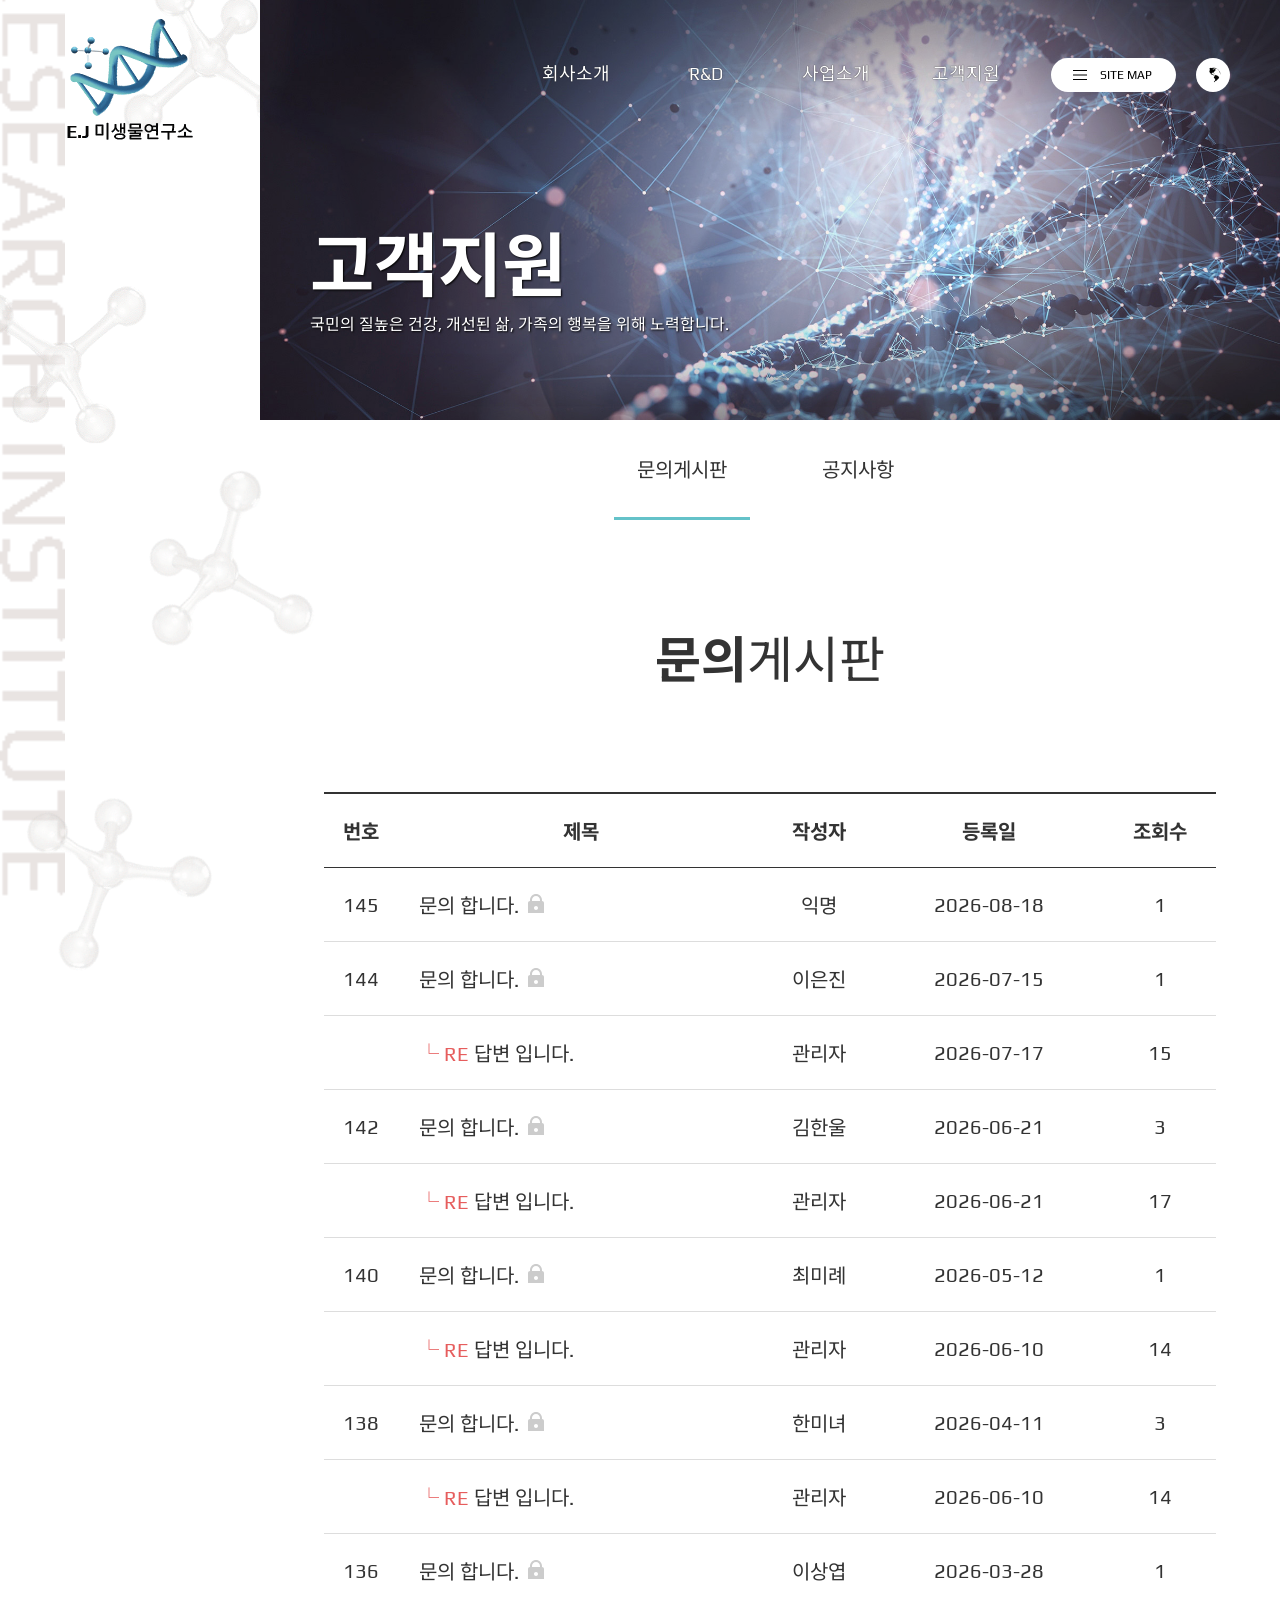
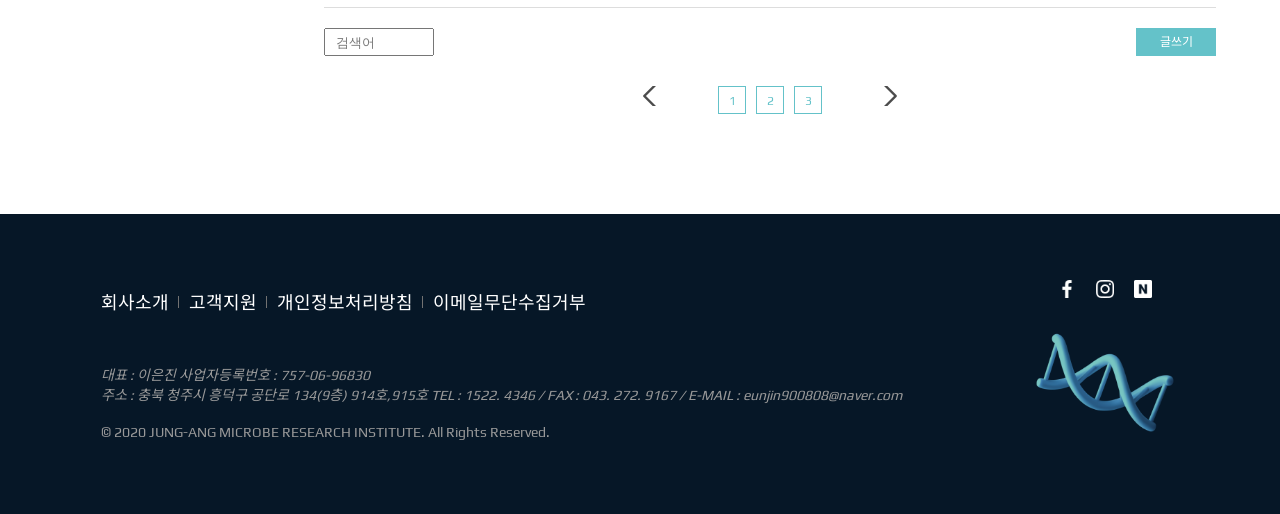
==== commit ae0a8d9b: "Update sub6.html" ====
--- a/sub6.html
+++ b/sub6.html
@@ -262,7 +262,7 @@
                             <svg xmlns="http://www.w3.org/2000/svg"><path d="M 12 1 C 8.6761905 1 6 3.6761905 6 7 L 6 8 C 4.9 8 4 8.9 4 10 L 4 20 C 4 21.1 4.9 22 6 22 L 18 22 C 19.1 22 20 21.1 20 20 L 20 10 C 20 8.9 19.1 8 18 8 L 18 7 C 18 3.6761905 15.32381 1 12 1 z M 12 3 C 14.27619 3 16 4.7238095 16 7 L 16 8 L 8 8 L 8 7 C 8 4.7238095 9.7238095 3 12 3 z M 12 13 C 13.1 13 14 13.9 14 15 C 14 16.1 13.1 17 12 17 C 10.9 17 10 16.1 10 15 C 10 13.9 10.9 13 12 13 z"></path></svg>
                         </td>
                         <td>익명</td>
-                        <td>2024-08-18</td>
+                        <td>2026-08-18</td>
                         <td>1</td>
                     </tr>
                     <tr>
@@ -272,14 +272,14 @@
                             <svg xmlns="http://www.w3.org/2000/svg"><path d="M 12 1 C 8.6761905 1 6 3.6761905 6 7 L 6 8 C 4.9 8 4 8.9 4 10 L 4 20 C 4 21.1 4.9 22 6 22 L 18 22 C 19.1 22 20 21.1 20 20 L 20 10 C 20 8.9 19.1 8 18 8 L 18 7 C 18 3.6761905 15.32381 1 12 1 z M 12 3 C 14.27619 3 16 4.7238095 16 7 L 16 8 L 8 8 L 8 7 C 8 4.7238095 9.7238095 3 12 3 z M 12 13 C 13.1 13 14 13.9 14 15 C 14 16.1 13.1 17 12 17 C 10.9 17 10 16.1 10 15 C 10 13.9 10.9 13 12 13 z"></path></svg>
                         </td>
                         <td>이은진</td>
-                        <td>2024-07-15</td>
+                        <td>2026-07-15</td>
                         <td>1</td>
                     </tr>
                     <tr>
                         <td></td>
                         <td><span>└ RE </span><a href="#">답변 입니다.</a></td>
                         <td>관리자</td>
-                        <td>2024-07-17</td>
+                        <td>2026-07-17</td>
                         <td>15</td>
                     </tr>
                     <tr>
@@ -289,14 +289,14 @@
                             <svg xmlns="http://www.w3.org/2000/svg"><path d="M 12 1 C 8.6761905 1 6 3.6761905 6 7 L 6 8 C 4.9 8 4 8.9 4 10 L 4 20 C 4 21.1 4.9 22 6 22 L 18 22 C 19.1 22 20 21.1 20 20 L 20 10 C 20 8.9 19.1 8 18 8 L 18 7 C 18 3.6761905 15.32381 1 12 1 z M 12 3 C 14.27619 3 16 4.7238095 16 7 L 16 8 L 8 8 L 8 7 C 8 4.7238095 9.7238095 3 12 3 z M 12 13 C 13.1 13 14 13.9 14 15 C 14 16.1 13.1 17 12 17 C 10.9 17 10 16.1 10 15 C 10 13.9 10.9 13 12 13 z"></path></svg>
                         </td>
                         <td>김한울</td>
-                        <td>2024-06-21</td>
+                        <td>2026-06-21</td>
                         <td>3</td>
                     </tr>
                     <tr>
                         <td></td>
                         <td><span>└ RE </span><a href="#">답변 입니다.</a></td>
                         <td>관리자</td>
-                        <td>2024-06-21</td>
+                        <td>2026-06-21</td>
                         <td>17</td>
                     </tr>
                     <tr>
@@ -306,14 +306,14 @@
                             <svg xmlns="http://www.w3.org/2000/svg"><path d="M 12 1 C 8.6761905 1 6 3.6761905 6 7 L 6 8 C 4.9 8 4 8.9 4 10 L 4 20 C 4 21.1 4.9 22 6 22 L 18 22 C 19.1 22 20 21.1 20 20 L 20 10 C 20 8.9 19.1 8 18 8 L 18 7 C 18 3.6761905 15.32381 1 12 1 z M 12 3 C 14.27619 3 16 4.7238095 16 7 L 16 8 L 8 8 L 8 7 C 8 4.7238095 9.7238095 3 12 3 z M 12 13 C 13.1 13 14 13.9 14 15 C 14 16.1 13.1 17 12 17 C 10.9 17 10 16.1 10 15 C 10 13.9 10.9 13 12 13 z"></path></svg>
                         </td>
                         <td>최미례</td>
-                        <td>2024-05-12</td>
+                        <td>2026-05-12</td>
                         <td>1</td>
                     </tr>
                     <tr>
                         <td></td>
                         <td><span>└ RE </span><a href="#">답변 입니다.</a></td>
                         <td>관리자</td>
-                        <td>2024-06-10</td>
+                        <td>2026-06-10</td>
                         <td>14</td>
                     </tr>
                     <tr>
@@ -322,15 +322,15 @@
                             <a href="#">문의 합니다.</a>
                             <svg xmlns="http://www.w3.org/2000/svg"><path d="M 12 1 C 8.6761905 1 6 3.6761905 6 7 L 6 8 C 4.9 8 4 8.9 4 10 L 4 20 C 4 21.1 4.9 22 6 22 L 18 22 C 19.1 22 20 21.1 20 20 L 20 10 C 20 8.9 19.1 8 18 8 L 18 7 C 18 3.6761905 15.32381 1 12 1 z M 12 3 C 14.27619 3 16 4.7238095 16 7 L 16 8 L 8 8 L 8 7 C 8 4.7238095 9.7238095 3 12 3 z M 12 13 C 13.1 13 14 13.9 14 15 C 14 16.1 13.1 17 12 17 C 10.9 17 10 16.1 10 15 C 10 13.9 10.9 13 12 13 z"></path></svg>
                         </td>
-                        <td>기홍이가랩을한다호~옹~홍~홍~</td>
-                        <td>2024-04-11</td>
+                        <td>한미녀</td>
+                        <td>2026-04-11</td>
                         <td>3</td>
                     </tr>
                     <tr>
                         <td></td>
                         <td><span>└ RE </span><a href="#">답변 입니다.</a></td>
                         <td>관리자</td>
-                        <td>2024-06-10</td>
+                        <td>2026-06-10</td>
                         <td>14</td>
                     </tr>
                     <tr>
@@ -340,7 +340,7 @@
                             <svg xmlns="http://www.w3.org/2000/svg"><path d="M 12 1 C 8.6761905 1 6 3.6761905 6 7 L 6 8 C 4.9 8 4 8.9 4 10 L 4 20 C 4 21.1 4.9 22 6 22 L 18 22 C 19.1 22 20 21.1 20 20 L 20 10 C 20 8.9 19.1 8 18 8 L 18 7 C 18 3.6761905 15.32381 1 12 1 z M 12 3 C 14.27619 3 16 4.7238095 16 7 L 16 8 L 8 8 L 8 7 C 8 4.7238095 9.7238095 3 12 3 z M 12 13 C 13.1 13 14 13.9 14 15 C 14 16.1 13.1 17 12 17 C 10.9 17 10 16.1 10 15 C 10 13.9 10.9 13 12 13 z"></path></svg>
                         </td>
                         <td>이상엽</td>
-                        <td>2024-03-28</td>
+                        <td>2026-03-28</td>
                         <td>1</td>
                     </tr>
                 </tbody>
